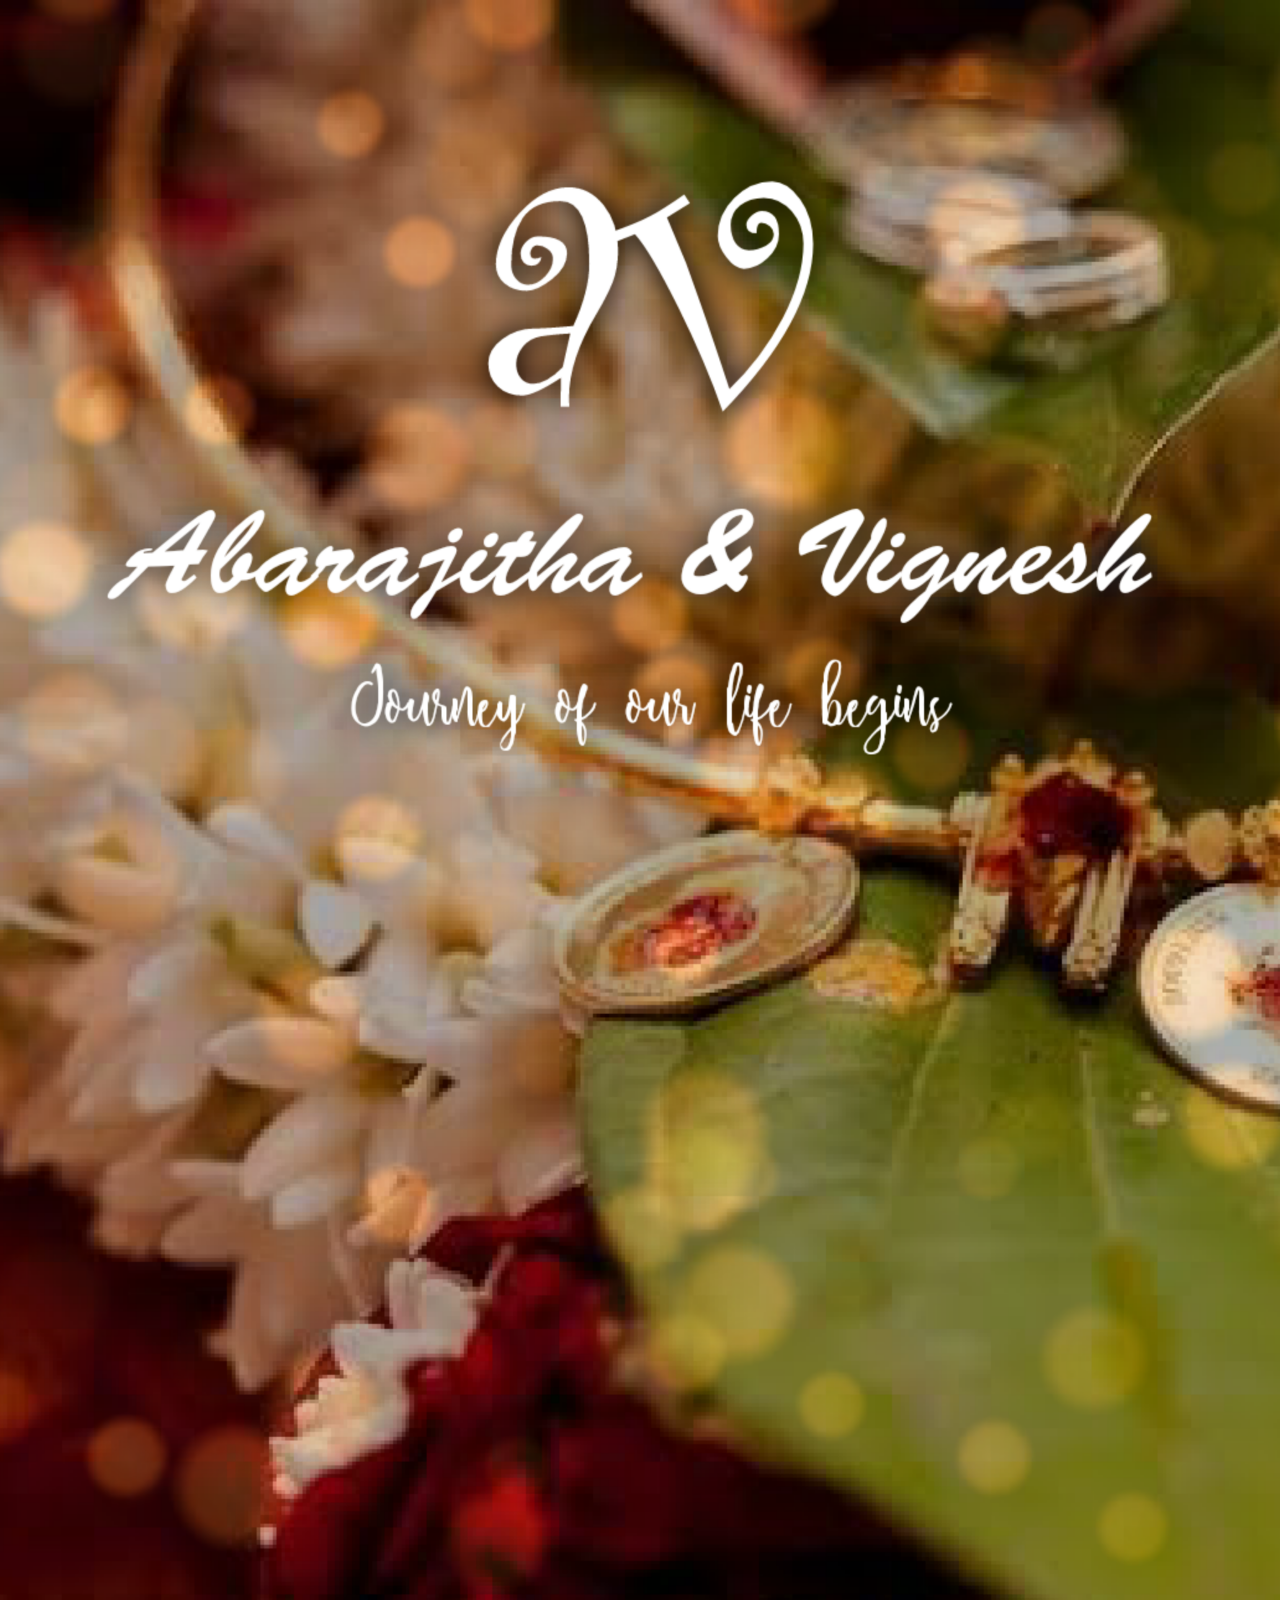
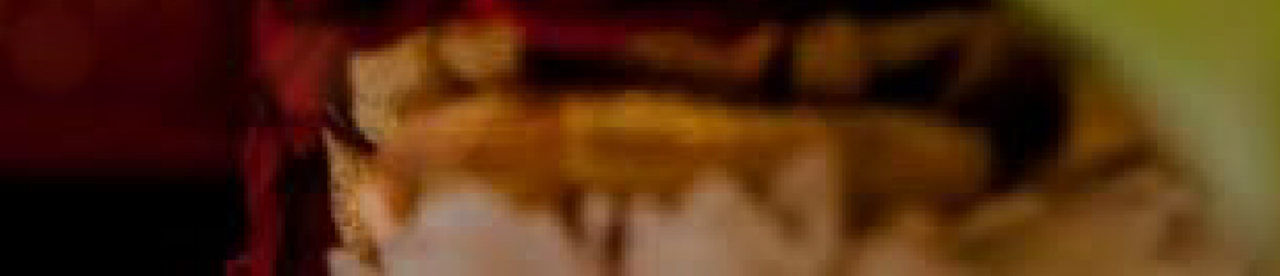
==== AbarjithaAndVignesh/index.html @ 415bf05f "first commit" ====
<!DOCTYPE html>
<html>
<title>Digital Invitation</title>
<meta name="viewport" content="width=device-width, initial-scale=1">
<link rel="stylesheet" href="https://www.w3schools.com/w3css/4/w3.css">
<link href="https://stackpath.bootstrapcdn.com/bootstrap/4.4.1/css/bootstrap.min.css" rel="stylesheet" integrity="sha384-Vkoo8x4CGsO3+Hhxv8T/Q5PaXtkKtu6ug5TOeNV6gBiFeWPGFN9MuhOf23Q9Ifjh" crossorigin="anonymous">
<link href="https://fonts.googleapis.com/icon?family=Material+Icons" rel="stylesheet">
<style>
  img {
    width:100%;
  }
</style>
<body>

</body>
<div class="row">
  <div class="row">

    <img src="image/first.png" alt="">
  </div>
  <div class="row">
    <img src="image/second.png" alt="">
  </div>
</div>
</html>
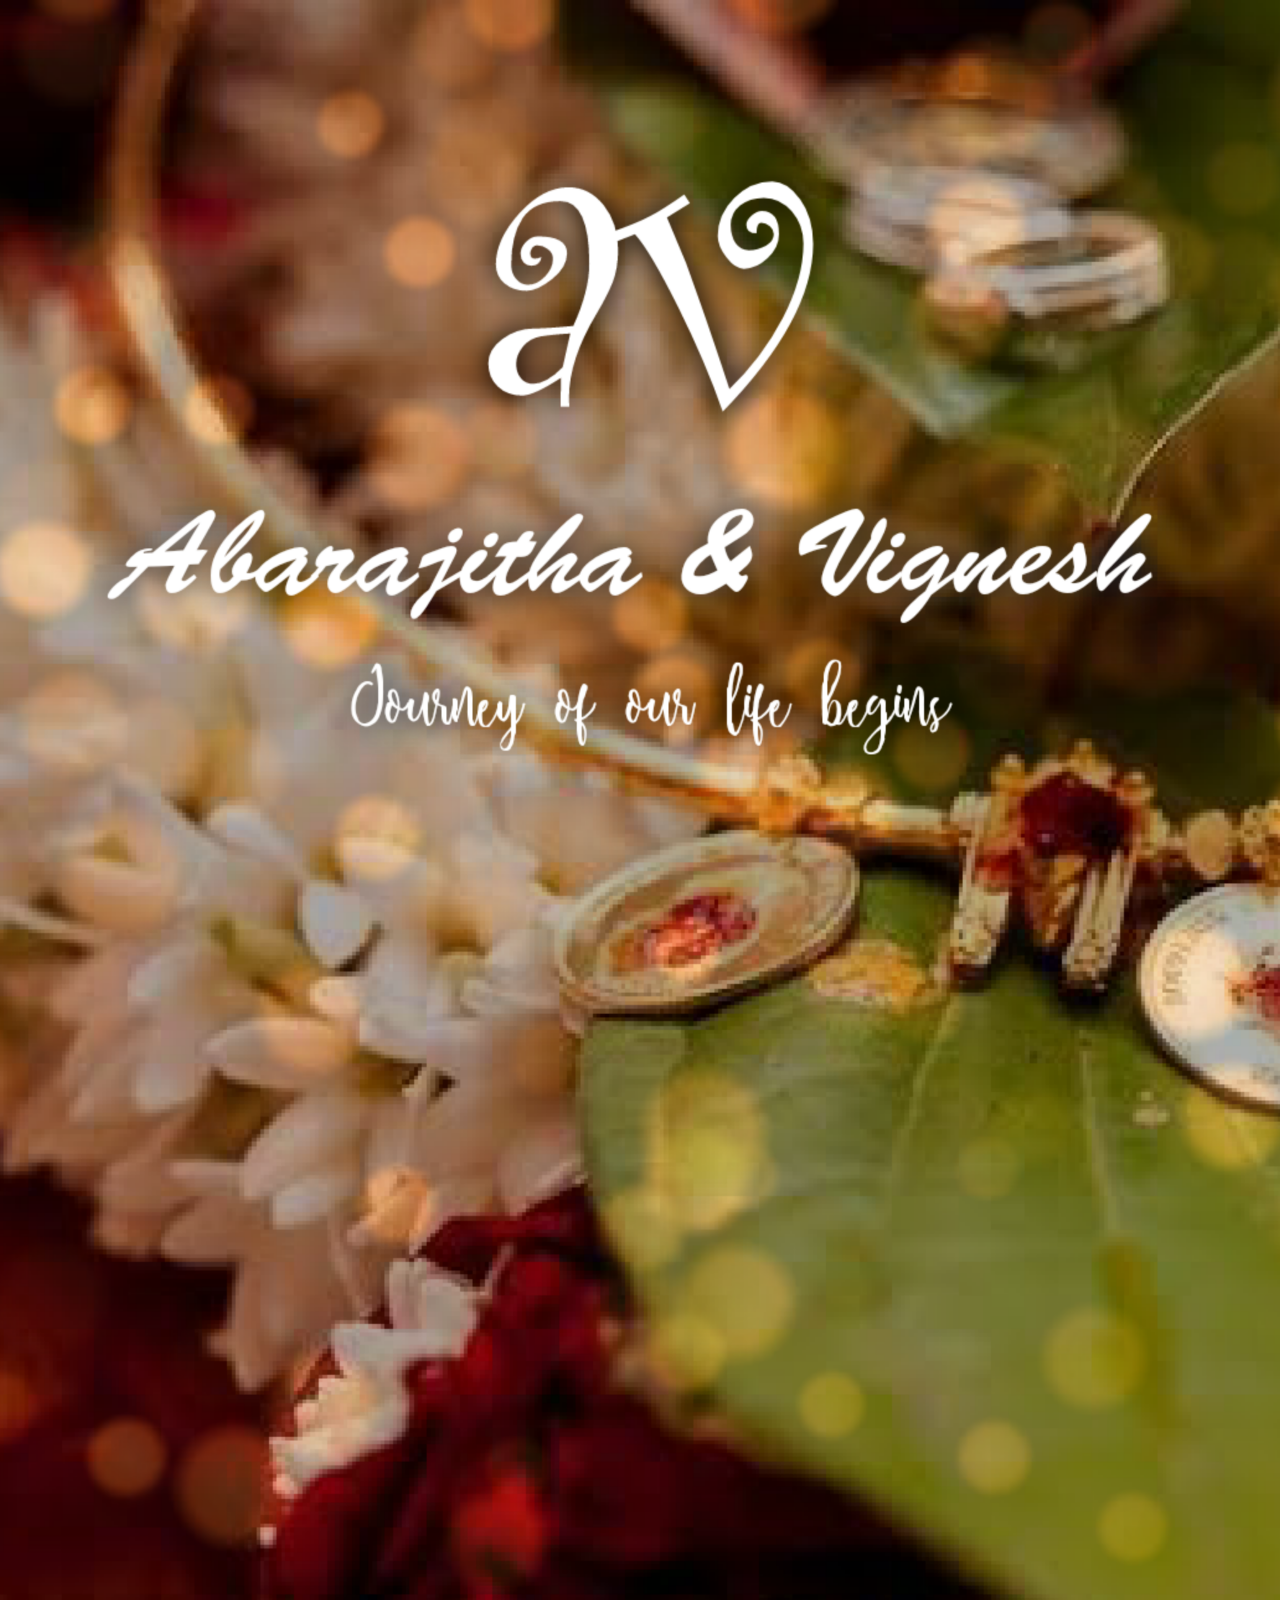
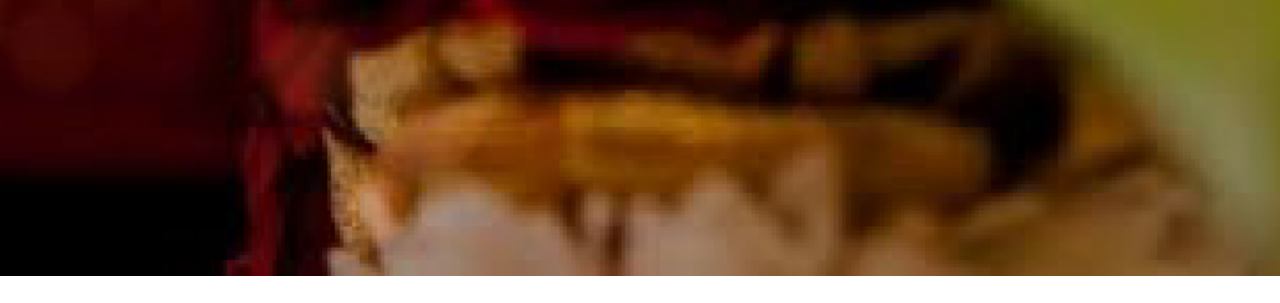
==== commit 401d5d0d: "test" ====
--- a/AbarjithaAndVignesh/index.html
+++ b/AbarjithaAndVignesh/index.html
@@ -8,6 +8,7 @@
 <style>
   img {
     width:100%;
+    height:100%
   }
 </style>
 <body>
